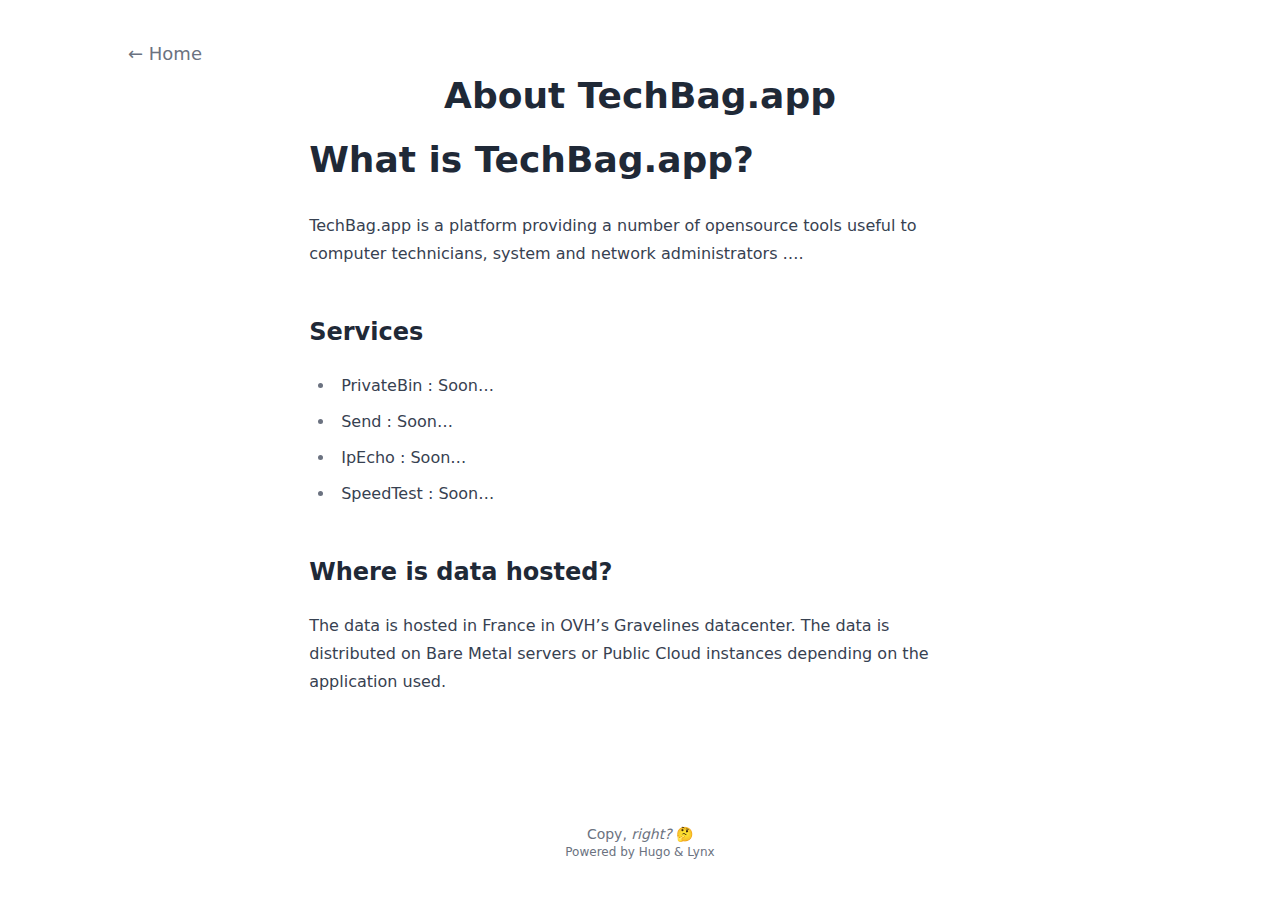
==== about/index.html @ c7a6ac3a "Update from https://github.com/theoricher/TechBag.app/commit/1a1dd42e92c9aa5247e8de60596383587a276d7" ====
<!doctype html><html lang=en><head><meta charset=utf-8><meta http-equiv=content-language content="en"><meta name=viewport content="width=device-width,initial-scale=1"><meta http-equiv=x-ua-compatible content="ie=edge"><title>About TechBag.app &#183; TechBag.app | An awesome bag👌</title><meta name=title content="About TechBag.app &#183; TechBag.app | An awesome bag👌"><meta name=description content><link rel=canonical href=https://techbag.app/about/><link type=text/css rel=stylesheet href=/css/main.bundle.min.aab831d5e577332a0d6ac1e7d3890da4cd4d3a3577a886587c178a0b2e31e99c31420d0bcca1e710ac3aeedc290337a3422d2bf43df8abc0a6590ee32825e227.css integrity="sha512-qrgx1eV3MyoNasHn04kNpM1NOjV3qIZYfBeKCy4x6ZwxQg0LzKHnEKw67twpAzejQi0r9D34q8CmWQ7jKCXiJw=="><link rel=apple-touch-icon sizes=180x180 href=/apple-touch-icon.png><link rel=icon type=image/png sizes=32x32 href=/favicon-32x32.png><link rel=icon type=image/png sizes=16x16 href=/favicon-16x16.png><link rel=manifest href=/site.webmanifest><meta property="og:title" content="About TechBag.app"><meta property="og:description" content="What is TechBag.app? TechBag.app is a platform providing a number of opensource tools useful to computer technicians, system and network administrators &mldr;.
Services  PrivateBin : Soon&mldr; Send : Soon&mldr; IpEcho : Soon&mldr; SpeedTest : Soon&mldr;  Where is data hosted? The data is hosted in France in OVH&rsquo;s Gravelines datacenter. The data is distributed on Bare Metal servers or Public Cloud instances depending on the application used."><meta property="og:type" content="article"><meta property="og:url" content="https://techbag.app/about/"><meta property="article:section" content><meta name=twitter:card content="summary"><meta name=twitter:title content="About TechBag.app"><meta name=twitter:description content="What is TechBag.app? TechBag.app is a platform providing a number of opensource tools useful to computer technicians, system and network administrators &mldr;.
Services  PrivateBin : Soon&mldr; Send : Soon&mldr; IpEcho : Soon&mldr; SpeedTest : Soon&mldr;  Where is data hosted? The data is hosted in France in OVH&rsquo;s Gravelines datacenter. The data is distributed on Bare Metal servers or Public Cloud instances depending on the application used."><meta name=generator content="Hugo 0.98.0"><meta name=author content="TechBag.app"><link href=https://github.com/theoricher/techbag.app rel=me><link href=#ZgotmplZ rel=me></head><body class="flex flex-col h-screen px-6 m-auto text-lg leading-7 bg-neutral max-w-7xl text-neutral-900 dark:bg-neutral-800 dark:text-white sm:px-14 md:px-24 lg:px-32"><main class=flex-grow><article class="flex flex-col items-center justify-center mt-10"><nav class=place-self-start><a href=/ class=text-neutral-500>&larr; Home</a></nav><header><h1 class="mt-2 mb-6 text-4xl font-extrabold text-center text-neutral-800 dark:text-white">About TechBag.app</h1></header><section class="prose dark:prose-invert"><h1 id=what-is-techbagapp>What is TechBag.app?</h1><p>TechBag.app is a platform providing a number of opensource tools useful to computer technicians, system and network administrators &mldr;.</p><h2 id=services>Services</h2><ul><li>PrivateBin : Soon&mldr;</li><li>Send : Soon&mldr;</li><li>IpEcho : Soon&mldr;</li><li>SpeedTest : Soon&mldr;</li></ul><h2 id=where-is-data-hosted>Where is data hosted?</h2><p>The data is hosted in France in OVH&rsquo;s Gravelines datacenter. The data is distributed on Bare Metal servers or Public Cloud instances depending on the application used.</p></section></article></main><footer class=py-10><div class=text-center><p class="text-sm text-neutral-500 dark:text-neutral-400">Copy, <em>right?</em> 🤔</p><p class="text-xs text-neutral-500 dark:text-neutral-400">Powered by <a class="hover:underline hover:decoration-primary-400 hover:text-primary-500" href=https://gohugo.io/ target=_blank rel="noopener noreferrer">Hugo</a> & <a class="hover:underline hover:decoration-primary-400 hover:text-primary-500" href=https://git.io/hugo-lynx target=_blank rel="noopener noreferrer">Lynx</a></p></div></footer></body></html>
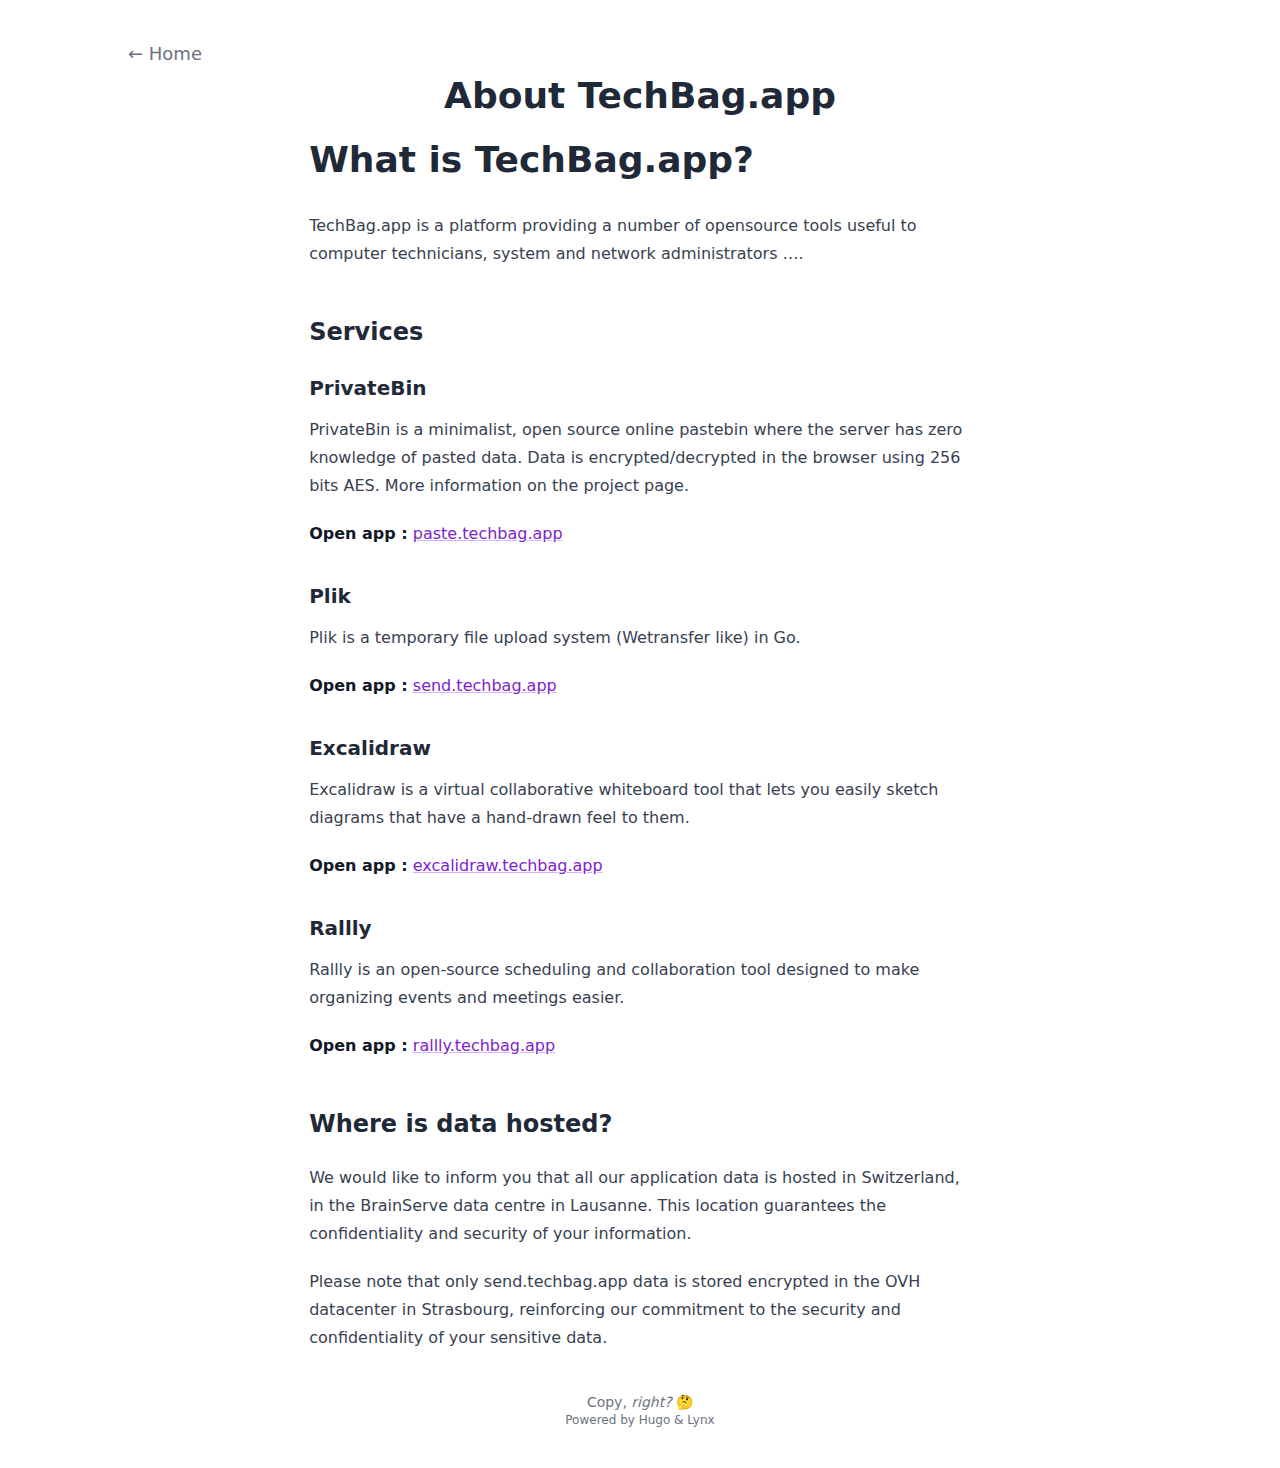
==== commit 169e0489: "Update from https://github.com/Komogoto/TechBag.app/commit/700223a0c4926c49c62b7d5839373785e8581c95" ====
--- a/about/index.html
+++ b/about/index.html
@@ -1,3 +1,7 @@
-<!doctype html><html lang=en><head><meta charset=utf-8><meta http-equiv=content-language content="en"><meta name=viewport content="width=device-width,initial-scale=1"><meta http-equiv=x-ua-compatible content="ie=edge"><title>About TechBag.app &#183; TechBag.app | An awesome bag👌</title><meta name=title content="About TechBag.app &#183; TechBag.app | An awesome bag👌"><meta name=description content><link rel=canonical href=https://techbag.app/about/><link type=text/css rel=stylesheet href=/css/main.bundle.min.aab831d5e577332a0d6ac1e7d3890da4cd4d3a3577a886587c178a0b2e31e99c31420d0bcca1e710ac3aeedc290337a3422d2bf43df8abc0a6590ee32825e227.css integrity="sha512-qrgx1eV3MyoNasHn04kNpM1NOjV3qIZYfBeKCy4x6ZwxQg0LzKHnEKw67twpAzejQi0r9D34q8CmWQ7jKCXiJw=="><link rel=apple-touch-icon sizes=180x180 href=/apple-touch-icon.png><link rel=icon type=image/png sizes=32x32 href=/favicon-32x32.png><link rel=icon type=image/png sizes=16x16 href=/favicon-16x16.png><link rel=manifest href=/site.webmanifest><meta property="og:title" content="About TechBag.app"><meta property="og:description" content="What is TechBag.app? TechBag.app is a platform providing a number of opensource tools useful to computer technicians, system and network administrators &mldr;.
-Services  PrivateBin : Soon&mldr; Send : Soon&mldr; IpEcho : Soon&mldr; SpeedTest : Soon&mldr;  Where is data hosted? The data is hosted in France in OVH&rsquo;s Gravelines datacenter. The data is distributed on Bare Metal servers or Public Cloud instances depending on the application used."><meta property="og:type" content="article"><meta property="og:url" content="https://techbag.app/about/"><meta property="article:section" content><meta name=twitter:card content="summary"><meta name=twitter:title content="About TechBag.app"><meta name=twitter:description content="What is TechBag.app? TechBag.app is a platform providing a number of opensource tools useful to computer technicians, system and network administrators &mldr;.
-Services  PrivateBin : Soon&mldr; Send : Soon&mldr; IpEcho : Soon&mldr; SpeedTest : Soon&mldr;  Where is data hosted? The data is hosted in France in OVH&rsquo;s Gravelines datacenter. The data is distributed on Bare Metal servers or Public Cloud instances depending on the application used."><meta name=generator content="Hugo 0.98.0"><meta name=author content="TechBag.app"><link href=https://github.com/theoricher/techbag.app rel=me><link href=#ZgotmplZ rel=me></head><body class="flex flex-col h-screen px-6 m-auto text-lg leading-7 bg-neutral max-w-7xl text-neutral-900 dark:bg-neutral-800 dark:text-white sm:px-14 md:px-24 lg:px-32"><main class=flex-grow><article class="flex flex-col items-center justify-center mt-10"><nav class=place-self-start><a href=/ class=text-neutral-500>&larr; Home</a></nav><header><h1 class="mt-2 mb-6 text-4xl font-extrabold text-center text-neutral-800 dark:text-white">About TechBag.app</h1></header><section class="prose dark:prose-invert"><h1 id=what-is-techbagapp>What is TechBag.app?</h1><p>TechBag.app is a platform providing a number of opensource tools useful to computer technicians, system and network administrators &mldr;.</p><h2 id=services>Services</h2><ul><li>PrivateBin : Soon&mldr;</li><li>Send : Soon&mldr;</li><li>IpEcho : Soon&mldr;</li><li>SpeedTest : Soon&mldr;</li></ul><h2 id=where-is-data-hosted>Where is data hosted?</h2><p>The data is hosted in France in OVH&rsquo;s Gravelines datacenter. The data is distributed on Bare Metal servers or Public Cloud instances depending on the application used.</p></section></article></main><footer class=py-10><div class=text-center><p class="text-sm text-neutral-500 dark:text-neutral-400">Copy, <em>right?</em> 🤔</p><p class="text-xs text-neutral-500 dark:text-neutral-400">Powered by <a class="hover:underline hover:decoration-primary-400 hover:text-primary-500" href=https://gohugo.io/ target=_blank rel="noopener noreferrer">Hugo</a> & <a class="hover:underline hover:decoration-primary-400 hover:text-primary-500" href=https://git.io/hugo-lynx target=_blank rel="noopener noreferrer">Lynx</a></p></div></footer></body></html>+<!doctype html><html lang=en><head><meta charset=utf-8><meta http-equiv=content-language content="en"><meta name=viewport content="width=device-width,initial-scale=1"><meta http-equiv=x-ua-compatible content="ie=edge"><title>About TechBag.app &#183; TechBag.app | An awesome bag👌</title><meta name=title content="About TechBag.app &#183; TechBag.app | An awesome bag👌"><meta name=description content><link rel=canonical href=https://techbag.app/about/><link type=text/css rel=stylesheet href=/css/main.bundle.min.56e39265bb7debb4df29e1944b37feafb6ba14e205dc7ed3d11aecfe2566950fc4388e389ca86afc858b0a20c0f7cab6da48f3fa22e0bff71c7b83ceef96ab29.css integrity="sha512-VuOSZbt967TfKeGUSzf+r7a6FOIF3H7T0Rrs/iVmlQ/EOI44nKhq/IWLCiDA98q22kjz+iLgv/cce4PO75arKQ=="><link rel=apple-touch-icon sizes=180x180 href=/apple-touch-icon.png><link rel=icon type=image/png sizes=32x32 href=/favicon-32x32.png><link rel=icon type=image/png sizes=16x16 href=/favicon-16x16.png><link rel=manifest href=/site.webmanifest><meta property="og:title" content="About TechBag.app"><meta property="og:description" content="What is TechBag.app? TechBag.app is a platform providing a number of opensource tools useful to computer technicians, system and network administrators &mldr;.
+Services PrivateBin PrivateBin is a minimalist, open source online pastebin where the server has zero knowledge of pasted data. Data is encrypted/decrypted in the browser using 256 bits AES. More information on the project page.
+Open app : paste.techbag.app
+Plik Plik is a temporary file upload system (Wetransfer like) in Go."><meta property="og:type" content="article"><meta property="og:url" content="https://techbag.app/about/"><meta property="article:section" content><meta name=twitter:card content="summary"><meta name=twitter:title content="About TechBag.app"><meta name=twitter:description content="What is TechBag.app? TechBag.app is a platform providing a number of opensource tools useful to computer technicians, system and network administrators &mldr;.
+Services PrivateBin PrivateBin is a minimalist, open source online pastebin where the server has zero knowledge of pasted data. Data is encrypted/decrypted in the browser using 256 bits AES. More information on the project page.
+Open app : paste.techbag.app
+Plik Plik is a temporary file upload system (Wetransfer like) in Go."><meta name=generator content="Hugo 0.98.0"><meta name=author content="TechBag.app"><link href=#ZgotmplZ rel=me><link href=#ZgotmplZ rel=me><link href=#ZgotmplZ rel=me><link href=#ZgotmplZ rel=me><link href=https://github.com/komogoto/techbag.app rel=me><link href=#ZgotmplZ rel=me><script async src=https://app.myumami.eu/script.js data-website-id=e67e1e1a-247f-46a2-8546-18a06e98fadd></script></head><body class="flex flex-col h-screen px-6 m-auto text-lg leading-7 bg-neutral max-w-7xl text-neutral-900 dark:bg-neutral-800 dark:text-white sm:px-14 md:px-24 lg:px-32"><main class=flex-grow><article class="flex flex-col items-center justify-center mt-10"><nav class=place-self-start><a href=/ class=text-neutral-500>&larr; Home</a></nav><header><h1 class="mt-2 mb-6 text-4xl font-extrabold text-center text-neutral-800 dark:text-white">About TechBag.app</h1></header><section class="prose dark:prose-invert"><h1 id=what-is-techbagapp>What is TechBag.app?</h1><p>TechBag.app is a platform providing a number of opensource tools useful to computer technicians, system and network administrators &mldr;.</p><h2 id=services>Services</h2><h3 id=privatebin>PrivateBin</h3><p>PrivateBin is a minimalist, open source online pastebin where the server has zero knowledge of pasted data. Data is encrypted/decrypted in the browser using 256 bits AES. More information on the project page.</p><p><strong>Open app :</strong> <a href=https://paste.techbag.app/>paste.techbag.app</a></p><h3 id=plik>Plik</h3><p>Plik is a temporary file upload system (Wetransfer like) in Go.</p><p><strong>Open app :</strong> <a href=https://send.techbag.app/>send.techbag.app</a></p><h3 id=excalidraw>Excalidraw</h3><p>Excalidraw is a virtual collaborative whiteboard tool that lets you easily sketch diagrams that have a hand-drawn feel to them.</p><p><strong>Open app :</strong> <a href=https://excalidraw.techbag.app/>excalidraw.techbag.app</a></p><h3 id=rallly>Rallly</h3><p>Rallly is an open-source scheduling and collaboration tool designed to make organizing events and meetings easier.</p><p><strong>Open app :</strong> <a href=https://rallly.techbag.app/>rallly.techbag.app</a></p><h2 id=where-is-data-hosted>Where is data hosted?</h2><p>We would like to inform you that all our application data is hosted in Switzerland, in the BrainServe data centre in Lausanne. This location guarantees the confidentiality and security of your information.</p><p>Please note that only send.techbag.app data is stored encrypted in the OVH datacenter in Strasbourg, reinforcing our commitment to the security and confidentiality of your sensitive data.</p></section></article></main><footer class=py-10><div class=text-center><p class="text-sm text-neutral-500 dark:text-neutral-400">Copy, <em>right?</em> 🤔</p><p class="text-xs text-neutral-500 dark:text-neutral-400">Powered by <a class="hover:underline hover:decoration-primary-400 hover:text-primary-500" href=https://gohugo.io/ target=_blank rel="noopener noreferrer">Hugo</a> & <a class="hover:underline hover:decoration-primary-400 hover:text-primary-500" href=https://git.io/hugo-lynx target=_blank rel="noopener noreferrer">Lynx</a></p></div></footer></body></html>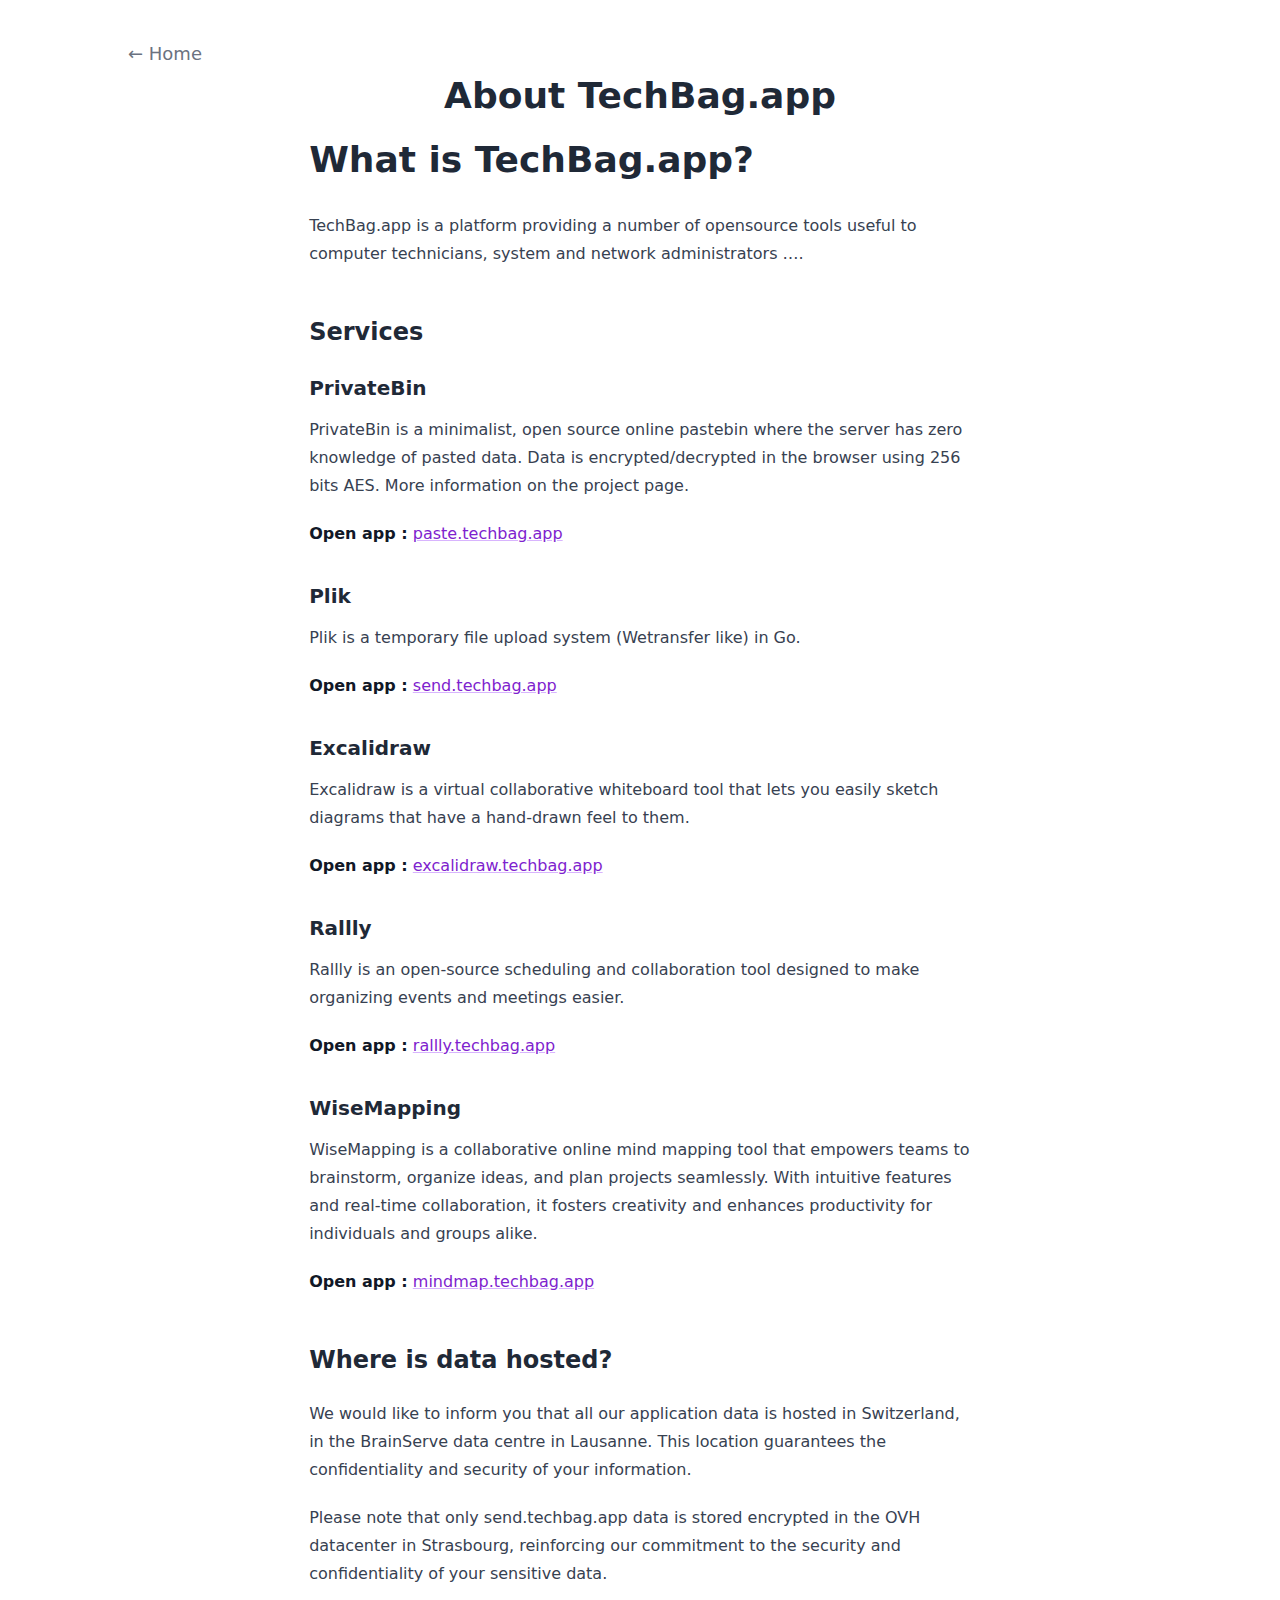
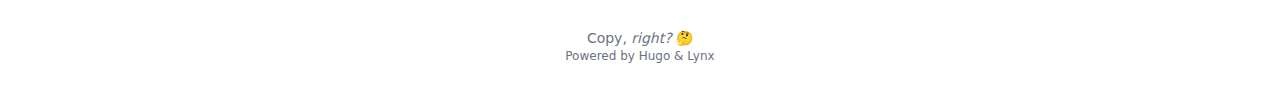
==== commit 35c68f20: "Update from https://github.com/Komogoto/TechBag.app/commit/2dbc3f1d5f70683ef07f2a09dc6c80bbe1c3a646" ====
--- a/about/index.html
+++ b/about/index.html
@@ -1,7 +1,7 @@
-<!doctype html><html lang=en><head><meta charset=utf-8><meta http-equiv=content-language content="en"><meta name=viewport content="width=device-width,initial-scale=1"><meta http-equiv=x-ua-compatible content="ie=edge"><title>About TechBag.app &#183; TechBag.app | An awesome bag👌</title><meta name=title content="About TechBag.app &#183; TechBag.app | An awesome bag👌"><meta name=description content><link rel=canonical href=https://techbag.app/about/><link type=text/css rel=stylesheet href=/css/main.bundle.min.56e39265bb7debb4df29e1944b37feafb6ba14e205dc7ed3d11aecfe2566950fc4388e389ca86afc858b0a20c0f7cab6da48f3fa22e0bff71c7b83ceef96ab29.css integrity="sha512-VuOSZbt967TfKeGUSzf+r7a6FOIF3H7T0Rrs/iVmlQ/EOI44nKhq/IWLCiDA98q22kjz+iLgv/cce4PO75arKQ=="><link rel=apple-touch-icon sizes=180x180 href=/apple-touch-icon.png><link rel=icon type=image/png sizes=32x32 href=/favicon-32x32.png><link rel=icon type=image/png sizes=16x16 href=/favicon-16x16.png><link rel=manifest href=/site.webmanifest><meta property="og:title" content="About TechBag.app"><meta property="og:description" content="What is TechBag.app? TechBag.app is a platform providing a number of opensource tools useful to computer technicians, system and network administrators &mldr;.
+<!doctype html><html lang=en><head><meta charset=utf-8><meta http-equiv=content-language content="en"><meta name=viewport content="width=device-width,initial-scale=1"><meta http-equiv=x-ua-compatible content="ie=edge"><title>About TechBag.app &#183; TechBag.app | An awesome bag👌</title><meta name=title content="About TechBag.app &#183; TechBag.app | An awesome bag👌"><meta name=description content><link rel=canonical href=https://techbag.app/about/><link type=text/css rel=stylesheet href=/css/main.bundle.min.c8c69e94e7884f397cbc55dc9618157ab291aeb5ea6abec7b9bfc43e96996d0b5faafd0be88aa272d4d9844cd2dd968f314c4f91f54768782b1f953db41e2afc.css integrity="sha512-yMaelOeITzl8vFXclhgVerKRrrXqar7Hub/EPpaZbQtfqv0L6IqictTZhEzS3ZaPMUxPkfVHaHgrH5U9tB4q/A=="><link rel=apple-touch-icon sizes=180x180 href=/apple-touch-icon.png><link rel=icon type=image/png sizes=32x32 href=/favicon-32x32.png><link rel=icon type=image/png sizes=16x16 href=/favicon-16x16.png><link rel=manifest href=/site.webmanifest><meta property="og:title" content="About TechBag.app"><meta property="og:description" content="What is TechBag.app? TechBag.app is a platform providing a number of opensource tools useful to computer technicians, system and network administrators &mldr;.
 Services PrivateBin PrivateBin is a minimalist, open source online pastebin where the server has zero knowledge of pasted data. Data is encrypted/decrypted in the browser using 256 bits AES. More information on the project page.
 Open app : paste.techbag.app
 Plik Plik is a temporary file upload system (Wetransfer like) in Go."><meta property="og:type" content="article"><meta property="og:url" content="https://techbag.app/about/"><meta property="article:section" content><meta name=twitter:card content="summary"><meta name=twitter:title content="About TechBag.app"><meta name=twitter:description content="What is TechBag.app? TechBag.app is a platform providing a number of opensource tools useful to computer technicians, system and network administrators &mldr;.
 Services PrivateBin PrivateBin is a minimalist, open source online pastebin where the server has zero knowledge of pasted data. Data is encrypted/decrypted in the browser using 256 bits AES. More information on the project page.
 Open app : paste.techbag.app
-Plik Plik is a temporary file upload system (Wetransfer like) in Go."><meta name=generator content="Hugo 0.98.0"><meta name=author content="TechBag.app"><link href=#ZgotmplZ rel=me><link href=#ZgotmplZ rel=me><link href=#ZgotmplZ rel=me><link href=#ZgotmplZ rel=me><link href=https://github.com/komogoto/techbag.app rel=me><link href=#ZgotmplZ rel=me><script async src=https://app.myumami.eu/script.js data-website-id=e67e1e1a-247f-46a2-8546-18a06e98fadd></script></head><body class="flex flex-col h-screen px-6 m-auto text-lg leading-7 bg-neutral max-w-7xl text-neutral-900 dark:bg-neutral-800 dark:text-white sm:px-14 md:px-24 lg:px-32"><main class=flex-grow><article class="flex flex-col items-center justify-center mt-10"><nav class=place-self-start><a href=/ class=text-neutral-500>&larr; Home</a></nav><header><h1 class="mt-2 mb-6 text-4xl font-extrabold text-center text-neutral-800 dark:text-white">About TechBag.app</h1></header><section class="prose dark:prose-invert"><h1 id=what-is-techbagapp>What is TechBag.app?</h1><p>TechBag.app is a platform providing a number of opensource tools useful to computer technicians, system and network administrators &mldr;.</p><h2 id=services>Services</h2><h3 id=privatebin>PrivateBin</h3><p>PrivateBin is a minimalist, open source online pastebin where the server has zero knowledge of pasted data. Data is encrypted/decrypted in the browser using 256 bits AES. More information on the project page.</p><p><strong>Open app :</strong> <a href=https://paste.techbag.app/>paste.techbag.app</a></p><h3 id=plik>Plik</h3><p>Plik is a temporary file upload system (Wetransfer like) in Go.</p><p><strong>Open app :</strong> <a href=https://send.techbag.app/>send.techbag.app</a></p><h3 id=excalidraw>Excalidraw</h3><p>Excalidraw is a virtual collaborative whiteboard tool that lets you easily sketch diagrams that have a hand-drawn feel to them.</p><p><strong>Open app :</strong> <a href=https://excalidraw.techbag.app/>excalidraw.techbag.app</a></p><h3 id=rallly>Rallly</h3><p>Rallly is an open-source scheduling and collaboration tool designed to make organizing events and meetings easier.</p><p><strong>Open app :</strong> <a href=https://rallly.techbag.app/>rallly.techbag.app</a></p><h2 id=where-is-data-hosted>Where is data hosted?</h2><p>We would like to inform you that all our application data is hosted in Switzerland, in the BrainServe data centre in Lausanne. This location guarantees the confidentiality and security of your information.</p><p>Please note that only send.techbag.app data is stored encrypted in the OVH datacenter in Strasbourg, reinforcing our commitment to the security and confidentiality of your sensitive data.</p></section></article></main><footer class=py-10><div class=text-center><p class="text-sm text-neutral-500 dark:text-neutral-400">Copy, <em>right?</em> 🤔</p><p class="text-xs text-neutral-500 dark:text-neutral-400">Powered by <a class="hover:underline hover:decoration-primary-400 hover:text-primary-500" href=https://gohugo.io/ target=_blank rel="noopener noreferrer">Hugo</a> & <a class="hover:underline hover:decoration-primary-400 hover:text-primary-500" href=https://git.io/hugo-lynx target=_blank rel="noopener noreferrer">Lynx</a></p></div></footer></body></html>+Plik Plik is a temporary file upload system (Wetransfer like) in Go."><meta name=generator content="Hugo 0.98.0"><meta name=author content="TechBag.app"><link href=#ZgotmplZ rel=me><link href=#ZgotmplZ rel=me><link href=#ZgotmplZ rel=me><link href=#ZgotmplZ rel=me><link href=#ZgotmplZ rel=me><link href=https://github.com/komogoto/techbag.app rel=me><link href=#ZgotmplZ rel=me><script async src=https://app.myumami.eu/script.js data-website-id=e67e1e1a-247f-46a2-8546-18a06e98fadd></script></head><body class="flex flex-col h-screen px-6 m-auto text-lg leading-7 bg-neutral max-w-7xl text-neutral-900 dark:bg-neutral-800 dark:text-white sm:px-14 md:px-24 lg:px-32"><main class=flex-grow><article class="flex flex-col items-center justify-center mt-10"><nav class=place-self-start><a href=/ class=text-neutral-500>&larr; Home</a></nav><header><h1 class="mt-2 mb-6 text-4xl font-extrabold text-center text-neutral-800 dark:text-white">About TechBag.app</h1></header><section class="prose dark:prose-invert"><h1 id=what-is-techbagapp>What is TechBag.app?</h1><p>TechBag.app is a platform providing a number of opensource tools useful to computer technicians, system and network administrators &mldr;.</p><h2 id=services>Services</h2><h3 id=privatebin>PrivateBin</h3><p>PrivateBin is a minimalist, open source online pastebin where the server has zero knowledge of pasted data. Data is encrypted/decrypted in the browser using 256 bits AES. More information on the project page.</p><p><strong>Open app :</strong> <a href=https://paste.techbag.app/>paste.techbag.app</a></p><h3 id=plik>Plik</h3><p>Plik is a temporary file upload system (Wetransfer like) in Go.</p><p><strong>Open app :</strong> <a href=https://send.techbag.app/>send.techbag.app</a></p><h3 id=excalidraw>Excalidraw</h3><p>Excalidraw is a virtual collaborative whiteboard tool that lets you easily sketch diagrams that have a hand-drawn feel to them.</p><p><strong>Open app :</strong> <a href=https://excalidraw.techbag.app/>excalidraw.techbag.app</a></p><h3 id=rallly>Rallly</h3><p>Rallly is an open-source scheduling and collaboration tool designed to make organizing events and meetings easier.</p><p><strong>Open app :</strong> <a href=https://rallly.techbag.app/>rallly.techbag.app</a></p><h3 id=wisemapping>WiseMapping</h3><p>WiseMapping is a collaborative online mind mapping tool that empowers teams to brainstorm, organize ideas, and plan projects seamlessly. With intuitive features and real-time collaboration, it fosters creativity and enhances productivity for individuals and groups alike.</p><p><strong>Open app :</strong> <a href=https://mindmap.techbag.app/>mindmap.techbag.app</a></p><h2 id=where-is-data-hosted>Where is data hosted?</h2><p>We would like to inform you that all our application data is hosted in Switzerland, in the BrainServe data centre in Lausanne. This location guarantees the confidentiality and security of your information.</p><p>Please note that only send.techbag.app data is stored encrypted in the OVH datacenter in Strasbourg, reinforcing our commitment to the security and confidentiality of your sensitive data.</p></section></article></main><footer class=py-10><div class=text-center><p class="text-sm text-neutral-500 dark:text-neutral-400">Copy, <em>right?</em> 🤔</p><p class="text-xs text-neutral-500 dark:text-neutral-400">Powered by <a class="hover:underline hover:decoration-primary-400 hover:text-primary-500" href=https://gohugo.io/ target=_blank rel="noopener noreferrer">Hugo</a> & <a class="hover:underline hover:decoration-primary-400 hover:text-primary-500" href=https://git.io/hugo-lynx target=_blank rel="noopener noreferrer">Lynx</a></p></div></footer></body></html>